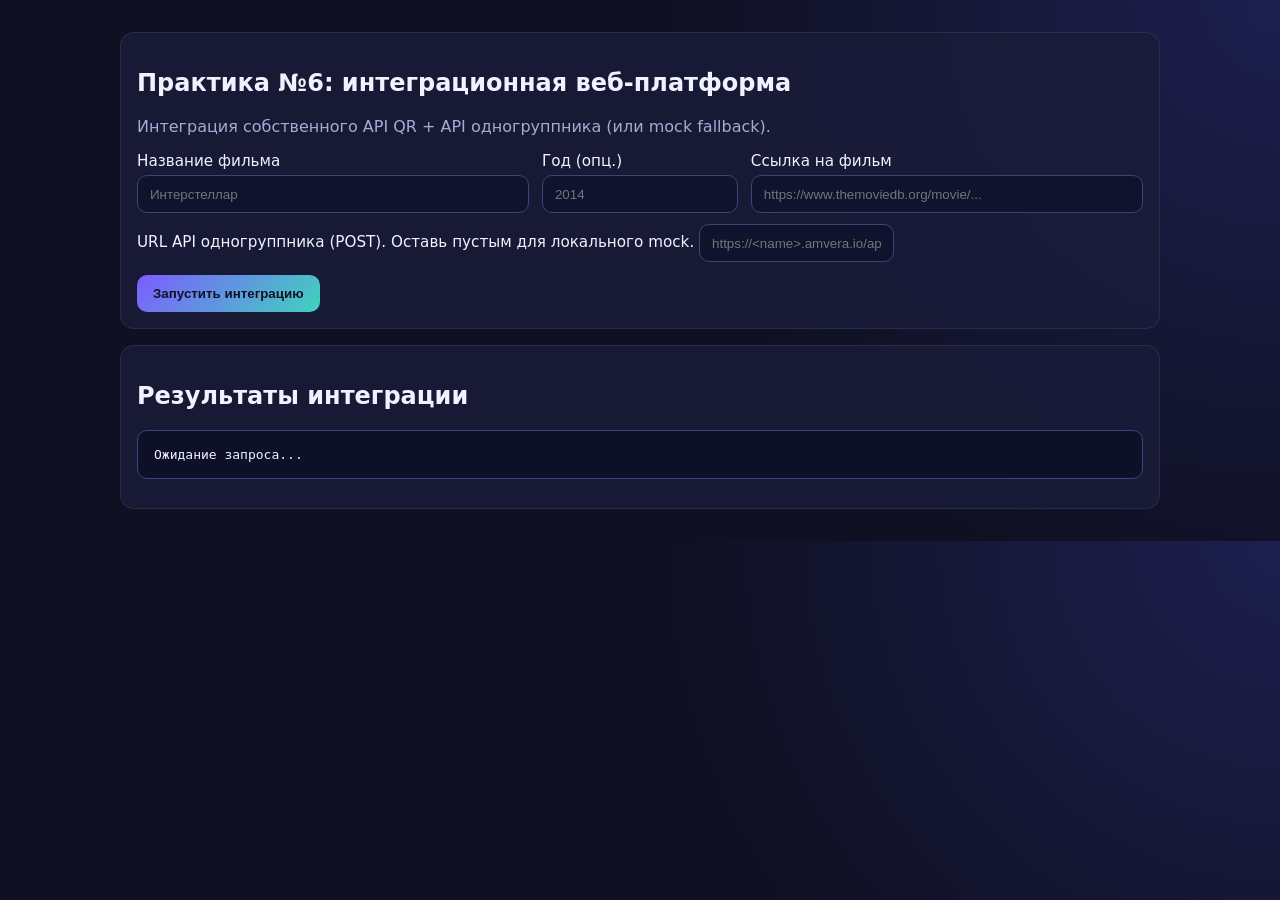
==== platform.html @ 9ae6e033 "Implement integration platform flow and practice #6 report" ====
<!doctype html>
<html lang="ru">
<head>
  <meta charset="UTF-8" />
  <meta name="viewport" content="width=device-width, initial-scale=1.0" />
  <title>PartyMaker Platform Integration</title>
  <link rel="stylesheet" href="styles.css" />
</head>
<body>
  <main class="container stack" style="margin-top:2rem">
    <section class="panel">
      <h1>Практика №6: интеграционная веб-платформа</h1>
      <p class="hint">Интеграция собственного API QR + API одногруппника (или mock fallback).</p>
      <div class="grid grid--3">
        <label>Название фильма<input id="title" type="text" placeholder="Интерстеллар" /></label>
        <label>Год (опц.)<input id="date" type="text" placeholder="2014" /></label>
        <label>Ссылка на фильм<input id="movieLink" type="url" placeholder="https://www.themoviedb.org/movie/..." /></label>
      </div>
      <label style="margin-top:.7rem;display:block;">URL API одногруппника (POST). Оставь пустым для локального mock.
        <input id="classmateUrl" type="url" placeholder="https://<name>.amvera.io/api/recommend" />
      </label>
      <button id="integrateBtn" class="btn btn--primary" style="margin-top:.8rem;">Запустить интеграцию</button>
    </section>

    <section class="panel">
      <h2>Результаты интеграции</h2>
      <pre id="resultBox" class="code-box">Ожидание запроса...</pre>
    </section>
  </main>
  <script src="platform.js"></script>
</body>
</html>
---- styles.css ----
:root {
  --bg: #0f1021;
  --panel: #1a1d3a;
  --text: #f0f3ff;
  --muted: #a4acd4;
  --accent: #7c5cff;
  --accent-2: #41d3bd;
  --line: #3a4384;
}

* { box-sizing: border-box; }
body {
  margin: 0;
  font-family: Inter, system-ui, -apple-system, Segoe UI, Roboto, sans-serif;
  background: radial-gradient(circle at top right, #1d1f4f 0%, var(--bg) 45%);
  color: var(--text);
}

.container { width: min(1040px, 92vw); margin: 0 auto; }
.stack { display: grid; gap: 1rem; margin: 1.5rem auto 2rem; }
.hero { padding: 2rem 0 1rem; }
.hero__content { display: grid; gap: 1rem; grid-template-columns: 1.4fr 1fr; }
@media (max-width: 850px) { .hero__content { grid-template-columns: 1fr; } }

.badge {
  display: inline-block;
  background: rgba(124, 92, 255, 0.25);
  border: 1px solid #8e77ff;
  border-radius: 999px;
  padding: .25rem .7rem;
  font-size: .9rem;
}

.subtitle, .hint { color: var(--muted); }
.panel, .hero__card {
  background: rgba(26, 29, 58, 0.82);
  border: 1px solid rgba(255, 255, 255, 0.08);
  border-radius: 14px;
  padding: 1rem;
  backdrop-filter: blur(6px);
}

.grid { display: grid; gap: .8rem; }
.grid--3 { grid-template-columns: 2fr 1fr 2fr; align-items: end; }
@media (max-width: 760px) { .grid--3 { grid-template-columns: 1fr; } }

label { display: grid; gap: .35rem; font-size: .95rem; }
input {
  border: 1px solid #3f4474;
  background: #10132d;
  color: var(--text);
  border-radius: 10px;
  padding: .65rem .75rem;
}

a { color: #9cb5ff; }

.btn {
  border: 0;
  border-radius: 10px;
  padding: .7rem 1rem;
  background: #2d356f;
  color: white;
  font-weight: 600;
  cursor: pointer;
}
.btn--primary { background: linear-gradient(135deg, var(--accent), var(--accent-2)); color: #101224; }
.hidden { display: none; }

.room-qr-wrap {
  margin-top: .9rem;
  display: grid;
  grid-template-columns: 1fr auto;
  gap: .8rem;
  align-items: center;
}
@media (max-width: 760px) { .room-qr-wrap { grid-template-columns: 1fr; } }
.room-qr img {
  width: 150px;
  height: 150px;
  background: white;
  border-radius: 10px;
  padding: .3rem;
}

.join-row {
  margin-top: .8rem;
  display: flex;
  gap: .7rem;
  flex-wrap: wrap;
  align-items: end;
}

.participants {
  margin: .4rem 0 0;
  padding-left: 1rem;
}

.cards {
  margin-top: 1rem;
  display: grid;
  gap: .8rem;
  grid-template-columns: repeat(auto-fit, minmax(320px, 1fr));
}

.card {
  border: 1px solid var(--line);
  border-radius: 12px;
  padding: .8rem;
  background: #141742;
}

.movie-head {
  display: grid;
  grid-template-columns: 96px 1fr;
  gap: .7rem;
  align-items: start;
}
.poster {
  width: 96px;
  height: 140px;
  object-fit: cover;
  border-radius: 8px;
  border: 1px solid rgba(255,255,255,.15);
}
.overview {
  margin: .35rem 0 0;
  color: #d4daf8;
  font-size: .92rem;
  line-height: 1.35;
}

.vote { font-size: .95rem; margin: .5rem 0 .6rem; }
.voter-row {
  display: flex;
  justify-content: space-between;
  align-items: center;
  padding: .35rem 0;
  border-top: 1px dashed rgba(255,255,255,.1);
}

.vote-buttons { display: flex; gap: .4rem; }
.small-btn {
  border: 1px solid #5963ad;
  background: #20285c;
  color: white;
  border-radius: 8px;
  padding: .3rem .45rem;
  cursor: pointer;
}
.active-like { background: #2c7a4f; border-color: #42b56f; }
.active-dislike { background: #8d334d; border-color: #d45c7e; }

.result-empty {
  padding: .8rem;
  border-radius: 10px;
  border: 1px dashed #545b90;
  color: var(--muted);
}
.result-win {
  padding: .8rem;
  border-radius: 10px;
  border: 1px solid #3ccf91;
  background: rgba(44, 146, 105, 0.18);
}

.qr { margin-top: .8rem; }
.qr img {
  width: 190px;
  height: 190px;
  border-radius: 8px;
  background: white;
  padding: .35rem;
}

.code-box { background:#0d1027; border:1px solid #3b447d; border-radius:10px; padding:1rem; overflow:auto; white-space:pre-wrap; }
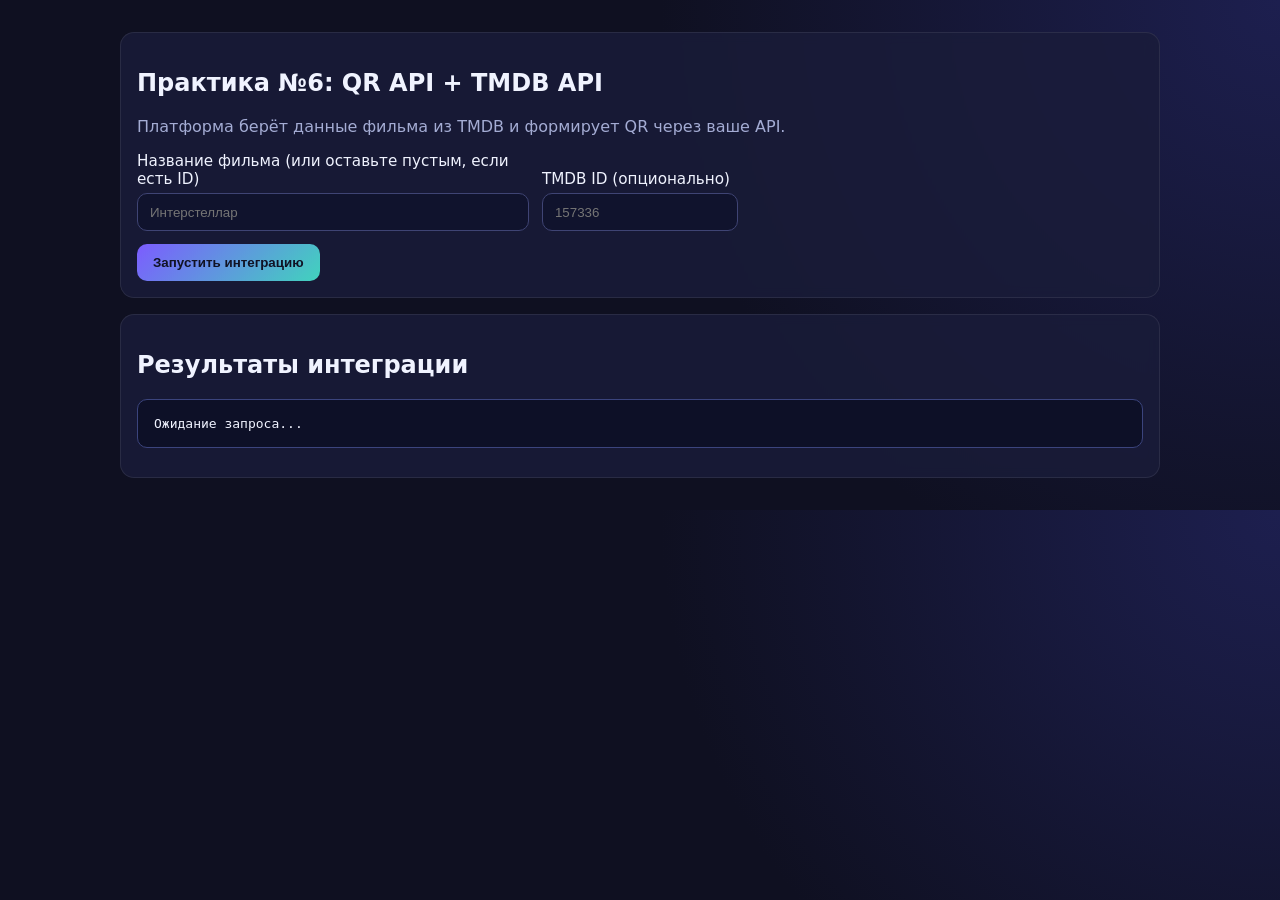
==== commit 00e30eb7: "Make QR API integrate directly with TMDB in platform flow" ====
--- a/platform.html
+++ b/platform.html
@@ -9,16 +9,16 @@
 <body>
   <main class="container stack" style="margin-top:2rem">
     <section class="panel">
-      <h1>Практика №6: интеграционная веб-платформа</h1>
-      <p class="hint">Интеграция собственного API QR + API одногруппника (или mock fallback).</p>
+      <h1>Практика №6: QR API + TMDB API</h1>
+      <p class="hint">Платформа берёт данные фильма из TMDB и формирует QR через ваше API.</p>
       <div class="grid grid--3">
-        <label>Название фильма<input id="title" type="text" placeholder="Интерстеллар" /></label>
-        <label>Год (опц.)<input id="date" type="text" placeholder="2014" /></label>
-        <label>Ссылка на фильм<input id="movieLink" type="url" placeholder="https://www.themoviedb.org/movie/..." /></label>
+        <label>Название фильма (или оставьте пустым, если есть ID)
+          <input id="title" type="text" placeholder="Интерстеллар" />
+        </label>
+        <label>TMDB ID (опционально)
+          <input id="tmdbId" type="number" placeholder="157336" />
+        </label>
       </div>
-      <label style="margin-top:.7rem;display:block;">URL API одногруппника (POST). Оставь пустым для локального mock.
-        <input id="classmateUrl" type="url" placeholder="https://<name>.amvera.io/api/recommend" />
-      </label>
       <button id="integrateBtn" class="btn btn--primary" style="margin-top:.8rem;">Запустить интеграцию</button>
     </section>
 
